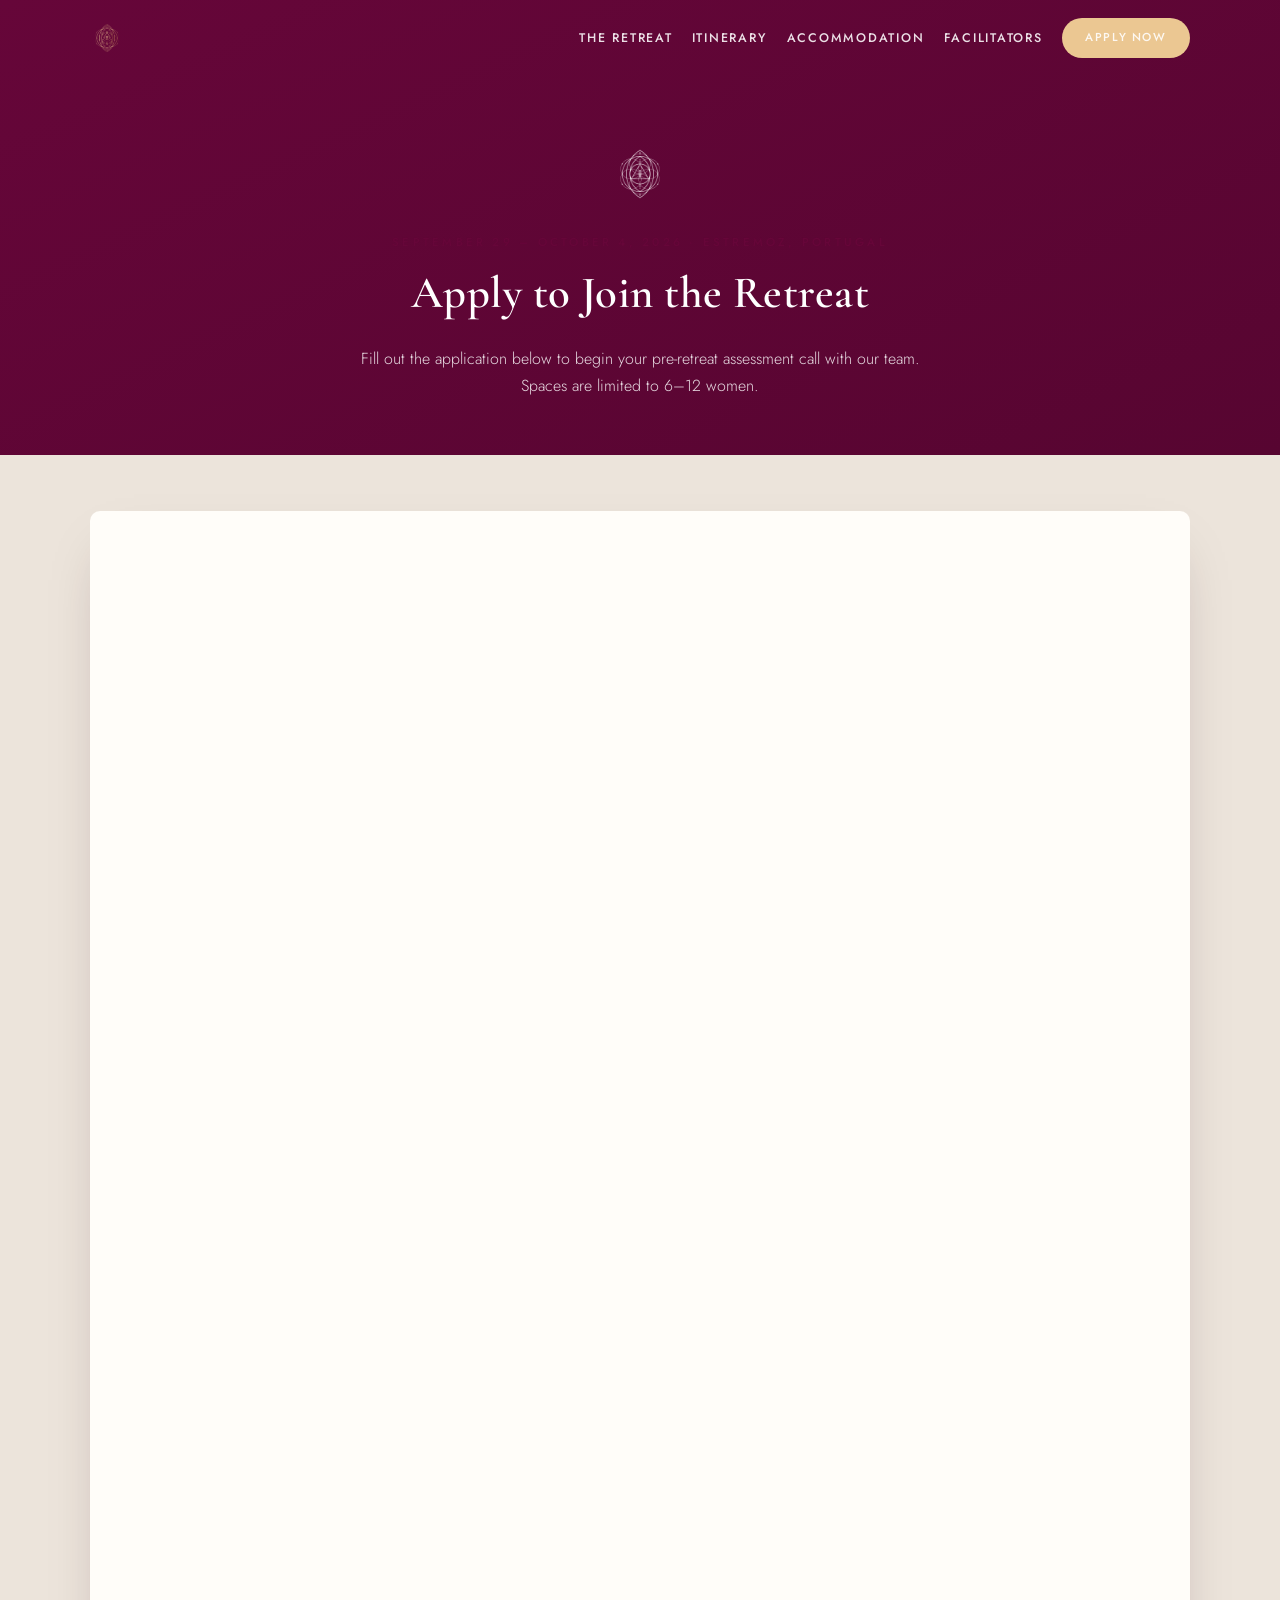
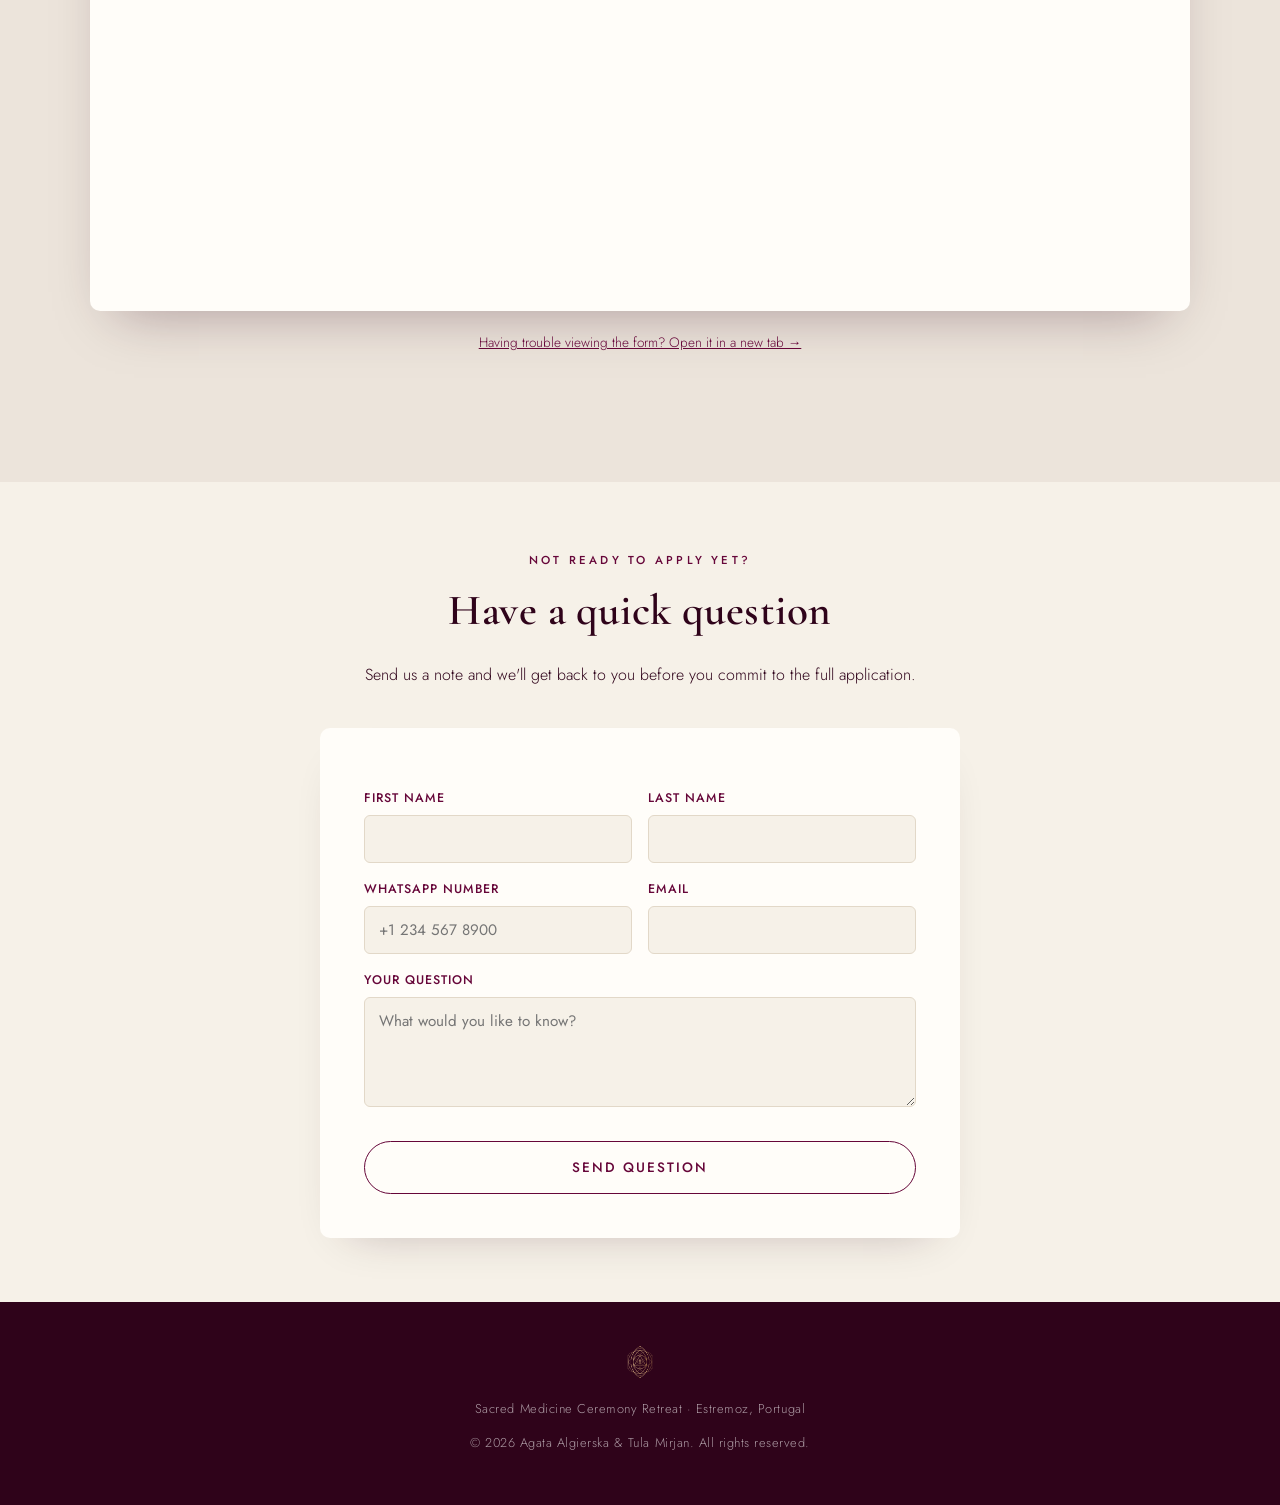
==== apply.html @ 9402968c "Add files via upload" ====
<!DOCTYPE html>
<html lang="en">
<script>document.documentElement.classList.add('js');</script>
<head>
<meta charset="UTF-8">
<meta name="viewport" content="width=device-width, initial-scale=1.0">
<title>Apply to Join — Sacred Medicine Ceremony Retreat</title>
<meta name="description" content="Apply to join the 6-day Sisterhood & Sacred Medicine Ceremony Retreat, September 29 – October 4, 2026 in Estremoz, Portugal.">
<link rel="icon" href="assets/images/logo-gold.png">
<link rel="preconnect" href="https://fonts.googleapis.com">
<link rel="preconnect" href="https://fonts.gstatic.com" crossorigin>
<link href="https://fonts.googleapis.com/css2?family=Cormorant+Garamond:ital,wght@0,400;0,500;0,600;0,700;1,500;1,600&family=Jost:wght@300;400;500;600&display=swap" rel="stylesheet">
<link rel="stylesheet" href="assets/css/style.css">
<style>
  #apply-hero{
    background: linear-gradient(155deg, var(--wine-deep) 0%, var(--wine-dark) 100%);
    color: var(--cream-alt); text-align:center;
    padding: 9rem 0 3.5rem;
  }
  #apply-hero h1{ color:#fff; font-size: clamp(2rem, 4vw, 2.8rem); }
  #apply-hero .logo-mark{ width:60px; margin:0 auto 1.5rem; }
  .tally-wrap{
    background: var(--white); border-radius:10px; overflow:hidden;
    box-shadow: 0 25px 55px -25px rgba(47,3,26,0.35);
  }
  .tally-wrap iframe{ width:100%; height: 1400px; border:0; display:block; }
  .fallback-link{ text-align:center; margin-top:1.25rem; font-size:0.85rem; }
  #quick-question{ background: var(--cream-alt); }
  .qform{
    max-width: 640px; margin: 2.5rem auto 0;
    background: var(--white); padding: clamp(1.75rem, 4vw, 2.75rem);
    border-radius: 10px; box-shadow: 0 20px 45px -30px rgba(47,3,26,0.3);
  }
  .qform .row{ display:grid; grid-template-columns:1fr 1fr; gap:1rem; }
  .qform label{ display:block; font-size:0.78rem; text-transform:uppercase; letter-spacing:0.08em; color:var(--wine-deep); margin: 1rem 0 0.4rem; font-weight:500; }
  .qform input, .qform textarea{
    width:100%; padding:0.75rem 0.9rem; border:1px solid #e2d8c8; border-radius:6px;
    font-family: var(--sans); font-size:0.95rem; background: var(--cream-alt); color: var(--ink);
  }
  .qform textarea{ min-height:110px; resize:vertical; }
  .qform button{ margin-top:1.6rem; width:100%; justify-content:center; }
  @media (max-width: 560px){ .qform .row{ grid-template-columns:1fr; } }
</style>
</head>
<body>

<nav id="site-nav" class="scrolled">
  <div class="container">
    <a href="index.html" class="nav-logo">
      <img src="assets/images/logo-gold.png" alt="Retreat sacred geometry mark">
    </a>
    <button class="nav-toggle" aria-label="Toggle menu"><span></span><span></span><span></span></button>
    <ul class="nav-links">
      <li><a href="index.html#about">The Retreat</a></li>
      <li><a href="index.html#itinerary">Itinerary</a></li>
      <li><a href="index.html#accommodation">Accommodation</a></li>
      <li><a href="index.html#facilitators">Facilitators</a></li>
      <li><a href="apply.html" class="btn btn-gold">Apply Now</a></li>
    </ul>
  </div>
</nav>

<header id="apply-hero">
  <div class="container">
    <div class="logo-mark"><img src="assets/images/logo-white.png" alt="Sacred geometry mark"></div>
    <span class="eyebrow">September 29 – October 4, 2026 · Estremoz, Portugal</span>
    <h1>Apply to Join the Retreat</h1>
    <p class="prose center" style="max-width:560px;margin:0.75rem auto 0;color:rgba(255,255,255,0.85);">Fill out the application below to begin your pre-retreat assessment call with our team. Spaces are limited to 6–12 women.</p>
  </div>
</header>

<section class="section" style="padding-top:3.5rem;">
  <div class="container">
    <div class="tally-wrap reveal">
      <iframe src="https://tally.so/r/7RgE1L" title="Retreat application form" loading="lazy"></iframe>
    </div>
    <p class="fallback-link"><a href="https://tally.so/r/7RgE1L" target="_blank" rel="noopener" style="color:var(--wine-deep);text-decoration:underline;">Having trouble viewing the form? Open it in a new tab &rarr;</a></p>
  </div>
</section>

<!-- ============ QUICK QUESTION FORM ============ -->
<section id="quick-question" class="section tight">
  <div class="container">
    <div class="center reveal" style="max-width:560px;margin:0 auto;">
      <span class="eyebrow">Not Ready to Apply Yet?</span>
      <h2>Have a quick question</h2>
      <p class="prose center">Send us a note and we'll get back to you before you commit to the full application.</p>
    </div>
    <form class="qform reveal" action="https://formsubmit.co/tulamirjan@gmail.com" method="POST">
      <input type="hidden" name="_subject" value="New retreat website inquiry">
      <input type="hidden" name="_template" value="table">
      <input type="hidden" name="_captcha" value="true">
      <div class="row">
        <div>
          <label for="q-first">First Name</label>
          <input type="text" id="q-first" name="First Name" required>
        </div>
        <div>
          <label for="q-last">Last Name</label>
          <input type="text" id="q-last" name="Last Name" required>
        </div>
      </div>
      <div class="row">
        <div>
          <label for="q-whatsapp">WhatsApp Number</label>
          <input type="tel" id="q-whatsapp" name="WhatsApp Number" placeholder="+1 234 567 8900" required>
        </div>
        <div>
          <label for="q-email">Email</label>
          <input type="email" id="q-email" name="Email" required>
        </div>
      </div>
      <label for="q-message">Your Question</label>
      <textarea id="q-message" name="Message" placeholder="What would you like to know?" required></textarea>
      <button type="submit" class="btn btn-outline-dark">Send Question</button>
    </form>
  </div>
</section>

<footer>
  <div class="container">
    <img src="assets/images/logo-gold.png" alt="Sacred geometry mark">
    <p class="fnote">Sacred Medicine Ceremony Retreat · Estremoz, Portugal</p>
    <p class="fnote">© 2026 Agata Algierska &amp; Tula Mirjan. All rights reserved.</p>
  </div>
</footer>

<script src="assets/js/script.js"></script>
</body>
</html>
---- assets/css/style.css ----
/* ===========================================================
   Tell Me, What Is It You Plan To Do With Your One Wild and
   Precious Life? — Sisterhood & Sacred Medicine Retreat
   =========================================================== */

:root{
  --wine-deep: #660639;
  --wine-dark: #570531;
  --ink:       #2f031a;
  --gold:      #ebc792;
  --gold-soft: #f2dfbb;
  --cream:     #ece4db;
  --cream-alt: #f6f1e8;
  --white:     #fffdf9;

  --serif: 'Cormorant Garamond', 'Times New Roman', serif;
  --sans: 'Jost', 'Helvetica Neue', Arial, sans-serif;

  --max: 1180px;
  --gap: clamp(1.5rem, 4vw, 4rem);
}

*, *::before, *::after{ box-sizing: border-box; }
html{ scroll-behavior: smooth; }
body{
  margin:0;
  font-family: var(--sans);
  color: var(--ink);
  background: var(--cream);
  line-height: 1.65;
  font-weight: 300;
  -webkit-font-smoothing: antialiased;
  overflow-x: hidden;
}
img{ max-width:100%; display:block; }
a{ color: inherit; text-decoration: none; }
h1,h2,h3,h4{
  font-family: var(--serif);
  font-weight: 600;
  line-height: 1.15;
  margin: 0 0 0.6em;
  letter-spacing: 0.01em;
}
p{ margin: 0 0 1em; }
.container{
  max-width: var(--max);
  margin: 0 auto;
  padding: 0 clamp(1.25rem, 4vw, 2.5rem);
}
.eyebrow{
  font-family: var(--sans);
  text-transform: uppercase;
  letter-spacing: 0.28em;
  font-size: 0.72rem;
  font-weight: 500;
  color: var(--wine-deep);
  display:inline-block;
  margin-bottom: 1rem;
}
section.on-wine .eyebrow{ color: var(--gold); }
.section{
  padding: clamp(4rem, 9vw, 7.5rem) 0;
  position: relative;
}
.section.on-wine{
  background: var(--wine-deep);
  color: var(--cream-alt);
}
.section.on-wine h2, .section.on-wine h3{ color: var(--white); }
.section.tight{ padding: clamp(2.5rem, 5vw, 4rem) 0; }
.center{ text-align: center; }
.divider{
  width: 46px; height: 46px;
  margin: 0 auto 1.75rem;
  opacity: 0.9;
}
.divider.small{ width: 30px; height: 30px; margin-bottom: 1.1rem; }
.divider img{ width:100%; height:100%; object-fit: contain; }

h2{ font-size: clamp(1.9rem, 3.4vw, 2.7rem); }
h2.display{ font-size: clamp(2.4rem, 5vw, 3.6rem); }
h3{ font-size: clamp(1.25rem, 2vw, 1.55rem); }
.lede{
  font-family: var(--serif);
  font-size: clamp(1.15rem, 2vw, 1.4rem);
  font-weight: 500;
  color: var(--wine-deep);
  max-width: 46ch;
  margin: 0 auto 1.5rem;
}
.section.on-wine .lede{ color: var(--gold); }
.prose{ max-width: 66ch; }
.prose.center{ margin-left:auto; margin-right:auto; }
.muted{ opacity: 0.75; }

/* ---------- Buttons ---------- */
.btn{
  display: inline-flex;
  align-items: center;
  gap: 0.6rem;
  padding: 0.95rem 2.1rem;
  border-radius: 999px;
  font-family: var(--sans);
  font-size: 0.85rem;
  text-transform: uppercase;
  letter-spacing: 0.15em;
  font-weight: 500;
  border: 1px solid transparent;
  cursor: pointer;
  transition: all 0.35s ease;
  white-space: nowrap;
}
.btn-gold{
  background: var(--gold);
  color: var(--wine-deep);
}
.btn-gold:hover{ background: var(--white); color: var(--wine-deep); transform: translateY(-2px); }
.btn-outline{
  background: transparent;
  color: var(--white);
  border-color: rgba(255,255,255,0.55);
}
.btn-outline:hover{ background: rgba(255,255,255,0.12); border-color:#fff; }
.btn-outline-dark{
  background: transparent;
  color: var(--wine-deep);
  border-color: var(--wine-deep);
}
.btn-outline-dark:hover{ background: var(--wine-deep); color:#fff; }

/* ---------- Nav ---------- */
#site-nav{
  position: fixed; top:0; left:0; right:0; z-index: 500;
  padding: 1.1rem 0;
  transition: background 0.4s ease, padding 0.4s ease, box-shadow .4s ease;
}
#site-nav .container{
  display:flex; align-items:center; justify-content:space-between;
}
#site-nav.scrolled{
  background: rgba(102,6,57,0.94);
  backdrop-filter: blur(6px);
  padding: 0.65rem 0;
  box-shadow: 0 6px 24px rgba(0,0,0,0.18);
}
.nav-logo{ display:flex; align-items:center; gap:0.6rem; flex-shrink:0; }
.nav-logo img{ height: 34px; width:auto; flex-shrink:0; }
.nav-logo span{
  font-family: var(--serif); font-weight:600; letter-spacing:0.03em;
  color: var(--white); font-size: 1rem; white-space:nowrap;
}
.nav-links{
  display:flex; align-items:center; gap: clamp(0.7rem, 1.5vw, 1.5rem);
  list-style:none; margin:0; padding:0;
}
.nav-links a{ white-space:nowrap; }
@media (max-width: 1150px){
  .nav-logo span{ display:none; }
}
.nav-links a{
  color: rgba(255,255,255,0.88);
  font-size: 0.78rem;
  text-transform: uppercase;
  letter-spacing: 0.14em;
  font-weight: 500;
  transition: color .25s ease;
}
.nav-links a:hover{ color: var(--gold); }
.nav-links .btn{ padding: 0.6rem 1.4rem; font-size: 0.72rem; }
.nav-toggle{ display:none; background:none; border:none; cursor:pointer; padding:0.4rem; }
.nav-toggle span{ display:block; width:26px; height:2px; background:#fff; margin:6px 0; transition: all .3s ease; }

/* ---------- Hero ---------- */
#hero{
  position: relative;
  min-height: 100svh;
  display:flex; align-items:center; justify-content:center;
  text-align:center;
  color: var(--white);
  overflow:hidden;
}
#hero .bg{
  position:absolute; inset:0;
  background-size: cover; background-position: center 65%;
  transform: scale(1.05);
}
#hero .scrim{
  position:absolute; inset:0;
  background: linear-gradient(180deg, rgba(47,3,26,0.55) 0%, rgba(102,6,57,0.55) 45%, rgba(87,5,49,0.88) 100%);
}
#hero .content{
  position:relative; z-index:2;
  max-width: 880px;
  padding: 8rem 1.5rem 4rem;
}
#hero .logo-mark{
  width: 78px; height:78px; margin: 0 auto 1.6rem;
}
#hero .eyebrow{ color: var(--gold); }
#hero h1{
  font-size: clamp(2.1rem, 5.6vw, 3.9rem);
  color: var(--white);
  font-style: italic;
  margin-bottom: 0.55em;
  text-shadow: 0 2px 22px rgba(0,0,0,0.25);
}
#hero .sub{
  font-family: var(--sans);
  font-size: clamp(0.95rem, 1.6vw, 1.15rem);
  letter-spacing: 0.06em;
  color: var(--gold-soft);
  margin-bottom: 2rem;
  font-weight: 400;
}
#hero .meta{
  display:flex; flex-wrap:wrap; gap: 0.6rem 1.4rem; justify-content:center;
  font-size: 0.85rem; letter-spacing: 0.04em; margin-bottom: 2.4rem;
  color: rgba(255,255,255,0.9);
}
#hero .meta b{ color:#fff; font-weight:500; }
#hero .cta-row{ display:flex; gap:1rem; justify-content:center; flex-wrap:wrap; }
.scroll-cue{
  position:absolute; bottom: 2rem; left:50%; transform: translateX(-50%);
  z-index:2; color: rgba(255,255,255,0.75); font-size: 0.68rem;
  letter-spacing: 0.3em; text-transform: uppercase;
  display:flex; flex-direction:column; align-items:center; gap:0.5rem;
}
.scroll-cue .line{ width:1px; height:34px; background: rgba(255,255,255,0.5); animation: scrollDown 2.2s infinite; }
@keyframes scrollDown{
  0%{ transform: scaleY(0); transform-origin: top; opacity:0; }
  40%{ transform: scaleY(1); transform-origin: top; opacity:1; }
  60%{ transform: scaleY(1); transform-origin: bottom; opacity:1;}
  100%{ transform: scaleY(0); transform-origin: bottom; opacity:0;}
}

/* ---------- Quote ---------- */
#quote{ background: var(--cream-alt); }
#quote blockquote{
  font-family: var(--serif);
  font-style: italic;
  font-size: clamp(1.3rem, 2.8vw, 2rem);
  color: var(--wine-deep);
  max-width: 850px;
  margin: 0 auto 1.2rem;
  font-weight: 500;
}
#quote cite{
  font-style: normal;
  font-family: var(--sans);
  text-transform: uppercase;
  letter-spacing: 0.2em;
  font-size: 0.75rem;
  color: var(--ink);
  opacity: 0.65;
}

/* ---------- Key details strip ---------- */
#key-details{
  background: var(--wine-dark);
  color: var(--cream-alt);
  padding: clamp(2rem, 4vw, 2.8rem) 0;
}
.details-grid{
  display:grid;
  grid-template-columns: repeat(6, 1fr);
  gap: 1.5rem;
  text-align:center;
}
.details-grid .item .label{
  display:block; text-transform:uppercase; letter-spacing:0.14em;
  font-size: 0.65rem; color: var(--gold); margin-bottom: 0.5rem;
}
.details-grid .item .value{
  font-family: var(--serif); font-size: clamp(1rem, 1.4vw, 1.25rem); color:#fff; font-weight:600;
}
@media (max-width: 900px){
  .details-grid{ grid-template-columns: repeat(3, 1fr); row-gap: 2rem; }
}
@media (max-width: 520px){
  .details-grid{ grid-template-columns: repeat(2, 1fr); }
}

/* ---------- Two column layout ---------- */
.split{
  display:grid;
  grid-template-columns: 1.05fr 0.95fr;
  gap: var(--gap);
  align-items:center;
}
.split.reverse{ grid-template-columns: 0.95fr 1.05fr; }
.split.reverse .media{ order:2; }
.split .media img{
  width:100%; height: 100%; object-fit:cover;
  border-radius: 6px;
  min-height: 360px;
  box-shadow: 0 25px 60px -20px rgba(47,3,26,0.35);
}
@media (max-width: 860px){
  .split, .split.reverse{ grid-template-columns: 1fr; }
  .split.reverse .media{ order:0; }
  .split .media img{ min-height: 260px; }
}

/* ---------- Ceremony panel ---------- */
#ceremony{
  background: linear-gradient(155deg, var(--wine-deep) 0%, var(--wine-dark) 100%);
  color: var(--cream-alt);
  position: relative;
}
#ceremony::before{
  content:"";
  position:absolute; inset:0;
  background-image: var(--fire-bg);
  background-size: cover; background-position: center;
  opacity: 0.16;
}
#ceremony .container{ position:relative; z-index:1; }
#ceremony .panel{
  max-width: 800px; margin: 0 auto; text-align:center;
}

/* ---------- Who this is for ---------- */
#who{ background: var(--cream); }
#who .frame{
  max-width: 760px; margin: 0 auto; text-align:center;
}

/* ---------- Special cards ---------- */
.cards3{
  display:grid; grid-template-columns: repeat(3, 1fr); gap: 1.75rem;
  margin-top: 3rem;
}
.card{
  background: var(--white);
  border-radius: 10px;
  overflow:hidden;
  box-shadow: 0 20px 45px -25px rgba(47,3,26,0.28);
  display:flex; flex-direction:column;
}
.card .thumb{ height: 210px; overflow:hidden; }
.card .thumb img{ width:100%; height:100%; object-fit:cover; transition: transform .6s ease; }
.card:hover .thumb img{ transform: scale(1.06); }
.card .body{ padding: 1.6rem 1.7rem 2rem; }
.card h3{ color: var(--wine-deep); margin-bottom: 0.5rem; }
.card p{ font-size: 0.94rem; margin-bottom:0; }
@media (max-width: 860px){
  .cards3{ grid-template-columns: 1fr; }
}

/* ---------- Itinerary ---------- */
#itinerary{ background: var(--cream-alt); }
.timeline{
  max-width: 780px; margin: 3rem auto 0;
  position:relative;
}
.timeline::before{
  content:""; position:absolute; left: 27px; top:6px; bottom:6px; width:1px;
  background: linear-gradient(var(--wine-deep), var(--gold));
  opacity:0.4;
}
.tl-item{
  display:grid; grid-template-columns: 56px 1fr; gap: 1.5rem;
  padding-bottom: 2.4rem; position:relative;
}
.tl-item:last-child{ padding-bottom:0; }
.tl-num{
  width:56px; height:56px; border-radius:50%;
  background: var(--wine-deep); color: var(--gold);
  display:flex; align-items:center; justify-content:center;
  font-family: var(--serif); font-size:1.3rem; font-weight:600;
  position: relative; z-index:1;
  box-shadow: 0 0 0 6px var(--cream-alt);
}
.tl-body h3{ margin-bottom: 0.35rem; color: var(--wine-deep); }
.tl-body p{ margin-bottom:0; font-size:0.95rem; }
.tl-checkinout{
  text-align:center; max-width: 780px; margin: 0 auto 1rem;
  font-size: 0.85rem; letter-spacing:0.05em; color: var(--wine-deep);
  text-transform: uppercase; font-weight:500;
}

/* ---------- Included checklist ---------- */
#included{ background: var(--cream); }
.check-grid{
  display:grid; grid-template-columns: 1fr 1fr; gap: 0.9rem 2.5rem;
  max-width: 980px; margin: 2.75rem auto 0;
}
.check-item{
  display:flex; align-items:flex-start; gap: 0.75rem;
  font-size: 0.98rem;
  padding: 0.4rem 0;
}
.check-item svg{ flex:none; width:20px; height:20px; margin-top:3px; }
.check-item svg circle{ fill: var(--wine-deep); }
.check-item svg path{ stroke:var(--gold); }
@media (max-width: 720px){
  .check-grid{ grid-template-columns: 1fr; }
}

/* ---------- Accommodation ---------- */
#accommodation{ background: var(--wine-deep); color: var(--cream-alt); }
.stay-grid{
  display:grid; grid-template-columns: 1fr 1fr; gap: 2.25rem;
  margin-top: 3rem;
}
.stay-card{
  background: var(--white); color: var(--ink);
  border-radius: 10px; overflow:hidden;
  box-shadow: 0 30px 60px -25px rgba(0,0,0,0.35);
}
.stay-gallery{
  display:grid; grid-template-columns: 1.4fr 1fr; grid-template-rows: 1fr 1fr; gap:3px; height: 260px;
  overflow: hidden;
}
.stay-gallery a{ display:block; width:100%; height:100%; overflow:hidden; }
.stay-gallery img{ width:100%; height:100%; object-fit:cover; }
.stay-gallery a:first-child{ grid-row: 1 / 3; }
.stay-body{ padding: 1.8rem 2rem 2.1rem; }
.stay-body .room-name{
  font-family: var(--serif); font-size: 1.5rem; font-weight:600; color: var(--wine-deep);
  margin-bottom: 0.2rem;
}
.stay-body .room-for{ font-size: 0.82rem; letter-spacing:0.06em; text-transform:uppercase; opacity:0.6; margin-bottom:0.9rem; }
.price-row{ display:flex; align-items:baseline; gap:0.75rem; margin-bottom:0.9rem; }
.price-row .price{ font-family: var(--serif); font-size:1.8rem; font-weight:600; color: var(--wine-deep); }
.price-row .early{ font-size:0.8rem; background: var(--gold-soft); color:var(--wine-deep); padding:0.25rem 0.65rem; border-radius:999px; font-weight:500; }
.stay-body .btn{ margin-top:0.75rem; padding:0.7rem 1.6rem; font-size:0.72rem; }
@media (max-width: 780px){
  .stay-grid{ grid-template-columns: 1fr; }
}

/* ---------- Food ---------- */
#food .split .media img{ min-height: 420px; }
.tag-row{ display:flex; flex-wrap:wrap; gap:0.6rem; margin-top:1.4rem; }
.tag{
  font-size: 0.76rem; letter-spacing:0.05em; text-transform:uppercase;
  padding: 0.4rem 0.9rem; border-radius:999px;
  background: var(--gold-soft); color: var(--wine-deep); font-weight:500;
}

/* ---------- Carousel ---------- */
#gallery{ background: var(--cream-alt); }
.carousel{ position:relative; margin-top: 3rem; }
.carousel-track{
  display:flex; gap: 1.1rem; overflow-x:auto; scroll-snap-type:x mandatory;
  scroll-behavior:smooth; padding: 0.5rem clamp(1.25rem,4vw,2.5rem) 1.5rem;
  margin: 0 clamp(-1.25rem,-4vw,-2.5rem);
  scrollbar-width:none;
}
.carousel-track::-webkit-scrollbar{ display:none; }
.carousel-track .slide{
  flex: 0 0 auto; scroll-snap-align:center;
  width: min(560px, 78vw);
  border-radius: 10px; overflow:hidden;
  box-shadow: 0 20px 45px -25px rgba(47,3,26,0.3);
  background: var(--white);
}
.carousel-track .slide img{
  width:100%; height: min(380px, 60vw); object-fit:cover; display:block;
}
.carousel-nav{
  display:flex; justify-content:center; gap:1rem; margin-top:1.5rem;
}
.carousel-nav button{
  width:44px; height:44px; border-radius:50%;
  border:1px solid var(--wine-deep); background:transparent; color:var(--wine-deep);
  cursor:pointer; font-size:1.1rem; transition: background .25s ease, color .25s ease;
  display:flex; align-items:center; justify-content:center;
}
.carousel-nav button:hover{ background:var(--wine-deep); color:#fff; }

/* ---------- Safety / Preparation / Integration ---------- */
.safety-section{ padding-top:0; overflow:hidden; }
.safety-photo-band{
  position:relative; width:100%;
  height: clamp(260px, 42vw, 480px);
  margin-bottom: clamp(3rem, 7vw, 5rem);
}
.safety-photo-band img{ width:100%; height:100%; object-fit:cover; object-position:center 35%; }
.safety-photo-band::after{
  content:""; position:absolute; inset:0;
  background: linear-gradient(180deg, rgba(47,3,26,0.15) 0%, rgba(47,3,26,0.55) 100%);
}
.safety-photo-caption{
  position:absolute; left:0; right:0; bottom:0; z-index:1;
  text-align:center; padding: 0 1.5rem 1.75rem;
}
.safety-photo-caption p{
  font-family: var(--serif); font-style:italic; color:#fff;
  font-size: clamp(1.05rem, 2vw, 1.4rem); margin:0;
  text-shadow: 0 2px 16px rgba(0,0,0,0.35);
}
.safety-wheel{
  display:grid; grid-template-columns: repeat(3, 1fr); gap: 0;
  margin-top: 4rem;
  border-top: 1px solid rgba(235,199,146,0.3);
  border-left: 1px solid rgba(235,199,146,0.3);
}
.safety-item{
  padding: 2.25rem 2rem;
  border-right: 1px solid rgba(235,199,146,0.3);
  border-bottom: 1px solid rgba(235,199,146,0.3);
  position:relative;
}
.safety-num{
  display:flex; align-items:center; justify-content:center;
  width:40px; height:40px; border-radius:50%;
  border: 1px solid var(--gold); color: var(--gold);
  font-family: var(--serif); font-size:1rem; letter-spacing:0.02em;
  margin-bottom: 1.1rem;
}
.safety-item h3{ color: var(--gold); font-size:1.08rem; margin-bottom:0.6rem; }
.safety-item p{ color: rgba(255,255,255,0.78); font-size:0.9rem; margin-bottom:0; }
@media (max-width: 900px){
  .safety-wheel{ grid-template-columns: repeat(2, 1fr); }
}
@media (max-width: 620px){
  .safety-wheel{ grid-template-columns: 1fr; }
}

/* ---------- Facilitators ---------- */
#facilitators{ background: var(--cream-alt); }
.together-banner{
  position:relative; border-radius: 10px; overflow:hidden;
  margin-bottom: 4rem;
  box-shadow: 0 30px 60px -25px rgba(47,3,26,0.35);
}
.together-banner img{ width:100%; height: clamp(260px, 40vw, 460px); object-fit:cover; object-position: 42% 82%; }
.together-banner .caption{
  position:absolute; left:0; right:0; bottom:0;
  padding: 2rem clamp(1.25rem,4vw,3rem) 1.6rem;
  background: linear-gradient(0deg, rgba(47,3,26,0.82), rgba(47,3,26,0));
  color:#fff;
}
.together-banner .caption p{
  font-family: var(--serif); font-style:italic; font-size: clamp(1.05rem,2vw,1.4rem); max-width:640px; margin:0;
}
.facil-grid{
  display:grid; grid-template-columns: 1fr 1fr; gap: 3rem;
}
.facil-card{ display:flex; flex-direction:column; }
.facil-photo{
  border-radius: 10px; overflow:hidden; margin-bottom: 1.6rem;
  box-shadow: 0 25px 55px -25px rgba(47,3,26,0.35);
  aspect-ratio: 4 / 5;
}
.facil-photo img{ width:100%; height:100%; object-fit:cover; }
.facil-card h3{ color: var(--wine-deep); font-size: 1.55rem; margin-bottom:0.15rem; }
.facil-card .role{
  text-transform:uppercase; letter-spacing:0.14em; font-size:0.72rem;
  color: var(--wine-deep); opacity:0.7; margin-bottom:1rem; display:block;
}
.facil-card p{ font-size: 0.96rem; }
@media (max-width: 820px){
  .facil-grid{ grid-template-columns: 1fr; gap: 3.5rem; }
}

/* ---------- Travel / Cancellation ---------- */
#practical{ background: var(--cream); }
.practical-grid{
  display:grid; grid-template-columns: 1fr 1fr; gap: var(--gap);
}
.practical-grid .box{
  background: var(--white); padding: 2rem 2.2rem; border-radius:10px;
  box-shadow: 0 20px 45px -30px rgba(47,3,26,0.3);
}
.practical-grid h3{ color: var(--wine-deep); }
.practical-grid p{ font-size: 0.94rem; margin-bottom: 0.6rem; }
@media (max-width: 780px){ .practical-grid{ grid-template-columns: 1fr; } }

/* ---------- Final CTA ---------- */
#book{
  background: linear-gradient(160deg, var(--wine-dark), var(--ink));
  color: var(--white); text-align:center;
}
#book .logo-mark{ width:64px; margin:0 auto 1.5rem; }
#book h2{ color:#fff; }
#book .price-note{ font-family: var(--serif); font-size:1.3rem; color: var(--gold); margin-bottom:2rem; }
#book .contact{ margin-top:2.2rem; font-size:0.9rem; opacity:0.85; }
#book .contact a{ text-decoration: underline; text-underline-offset:3px; }

/* ---------- Footer ---------- */
footer{
  background: var(--ink); color: rgba(255,255,255,0.6);
  padding: 2.5rem 0; text-align:center; font-size: 0.8rem;
}
footer img{ height: 40px; margin: 0 auto 1rem; opacity:0.9; }
footer .fnote{ letter-spacing:0.04em; }

/* ---------- Reveal animation (progressive enhancement: only animates if .js is present on <html>) ---------- */
.js .reveal{ opacity:0; transform: translateY(26px); transition: opacity .8s ease, transform .8s ease; }
.js .reveal.in{ opacity:1; transform:none; }

/* ---------- Mobile nav ---------- */
@media (max-width: 880px){
  .nav-toggle{ display:block; }
  .nav-links{
    position: fixed; inset: 0 0 0 auto; width: min(300px, 80vw);
    background: var(--wine-deep);
    flex-direction: column; align-items:flex-start;
    padding: 6.5rem 2rem 2rem; gap: 1.6rem;
    transform: translateX(100%); transition: transform .4s ease;
  }
  .nav-links.open{ transform: translateX(0); }
  .nav-links .btn{ margin-top:0.5rem; }
}

@media (max-width: 640px){
  #hero .meta{ font-size: 0.78rem; gap:0.5rem 1rem; }
}
@media (max-width: 520px){
  #hero .content{ padding-top: 6.5rem; padding-bottom: 2rem; }
  .scroll-cue{ display:none; }
}
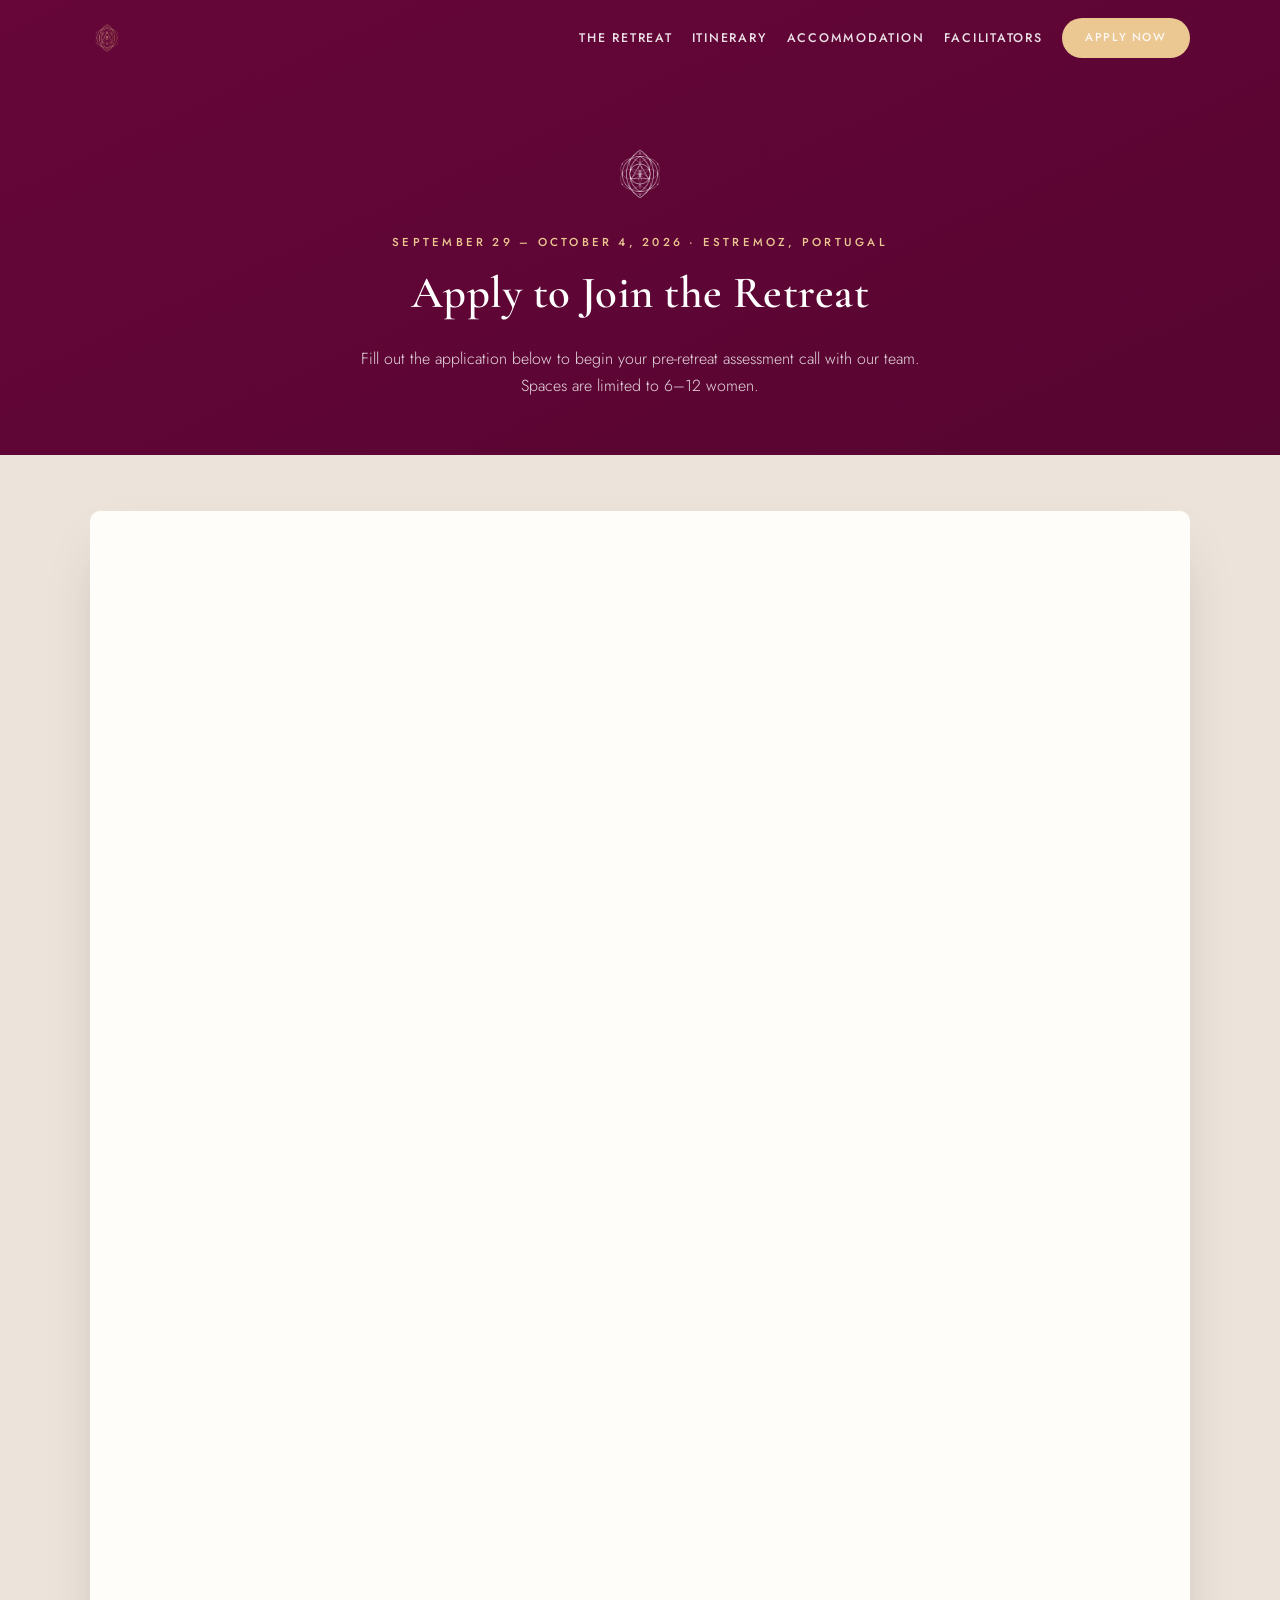
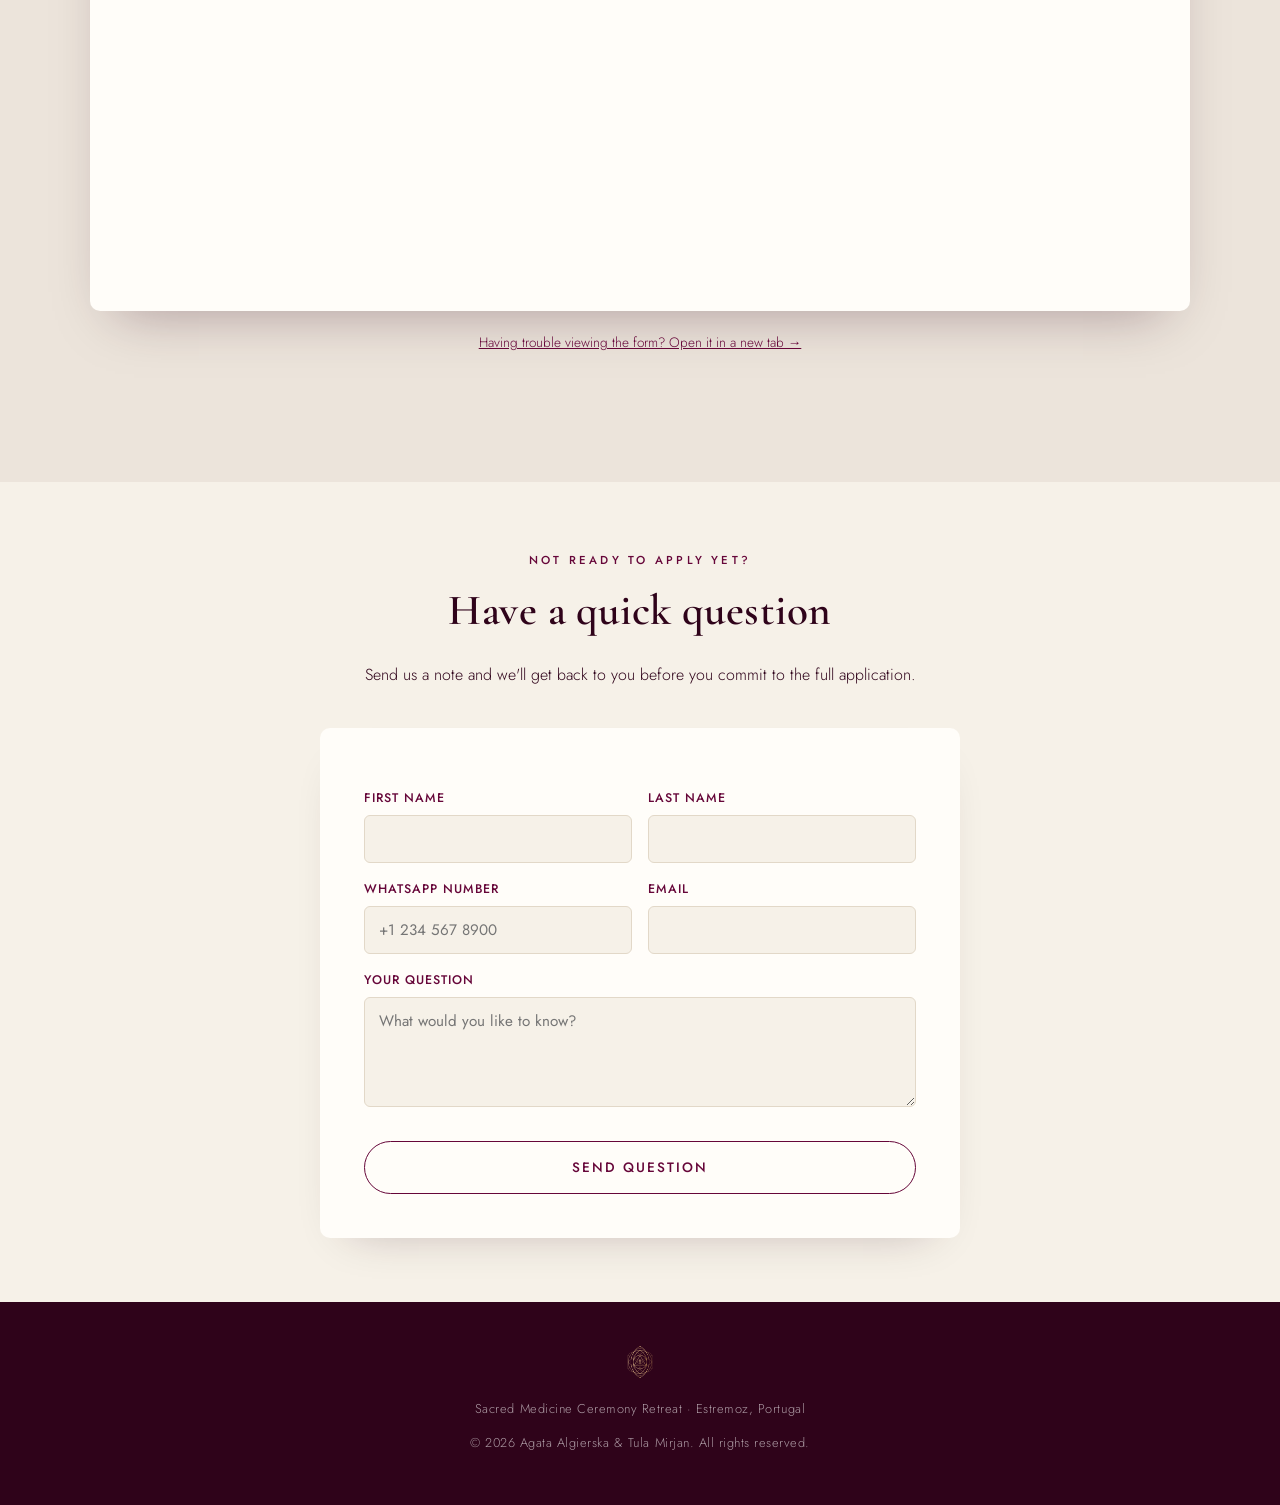
==== commit ed16b611: "Add files via upload" ====
--- a/apply.html
+++ b/apply.html
@@ -6,7 +6,7 @@
 <meta name="viewport" content="width=device-width, initial-scale=1.0">
 <title>Apply to Join — Sacred Medicine Ceremony Retreat</title>
 <meta name="description" content="Apply to join the 6-day Sisterhood & Sacred Medicine Ceremony Retreat, September 29 – October 4, 2026 in Estremoz, Portugal.">
-<link rel="icon" href="assets/images/logo-gold.png">
+<link rel="icon" href="assets/images/hero-main.jpg">
 <link rel="preconnect" href="https://fonts.googleapis.com">
 <link rel="preconnect" href="https://fonts.gstatic.com" crossorigin>
 <link href="https://fonts.googleapis.com/css2?family=Cormorant+Garamond:ital,wght@0,400;0,500;0,600;0,700;1,500;1,600&family=Jost:wght@300;400;500;600&display=swap" rel="stylesheet">
@@ -17,6 +17,7 @@
     color: var(--cream-alt); text-align:center;
     padding: 9rem 0 3.5rem;
   }
+  #apply-hero .eyebrow{ color: var(--gold); }
   #apply-hero h1{ color:#fff; font-size: clamp(2rem, 4vw, 2.8rem); }
   #apply-hero .logo-mark{ width:60px; margin:0 auto 1.5rem; }
   .tally-wrap{
--- a/assets/css/style.css
+++ b/assets/css/style.css
@@ -307,10 +307,8 @@
   color: var(--cream-alt);
   position: relative;
 }
-#ceremony::before{
-  content:"";
+.ceremony-bg{
   position:absolute; inset:0;
-  background-image: var(--fire-bg);
   background-size: cover; background-position: center;
   opacity: 0.16;
 }
@@ -558,7 +556,7 @@
 /* ---------- Travel / Cancellation ---------- */
 #practical{ background: var(--cream); }
 .practical-grid{
-  display:grid; grid-template-columns: 1fr 1fr; gap: var(--gap);
+  display:grid; grid-template-columns: repeat(3, 1fr); gap: clamp(1.25rem, 2.5vw, 2rem);
 }
 .practical-grid .box{
   background: var(--white); padding: 2rem 2.2rem; border-radius:10px;
@@ -566,7 +564,8 @@
 }
 .practical-grid h3{ color: var(--wine-deep); }
 .practical-grid p{ font-size: 0.94rem; margin-bottom: 0.6rem; }
-@media (max-width: 780px){ .practical-grid{ grid-template-columns: 1fr; } }
+@media (max-width: 980px){ .practical-grid{ grid-template-columns: 1fr 1fr; } }
+@media (max-width: 620px){ .practical-grid{ grid-template-columns: 1fr; } }
 
 /* ---------- Final CTA ---------- */
 #book{
@@ -612,3 +611,6 @@
   #hero .content{ padding-top: 6.5rem; padding-bottom: 2rem; }
   .scroll-cue{ display:none; }
 }
+@media (max-height: 760px){
+  .scroll-cue{ display:none; }
+}
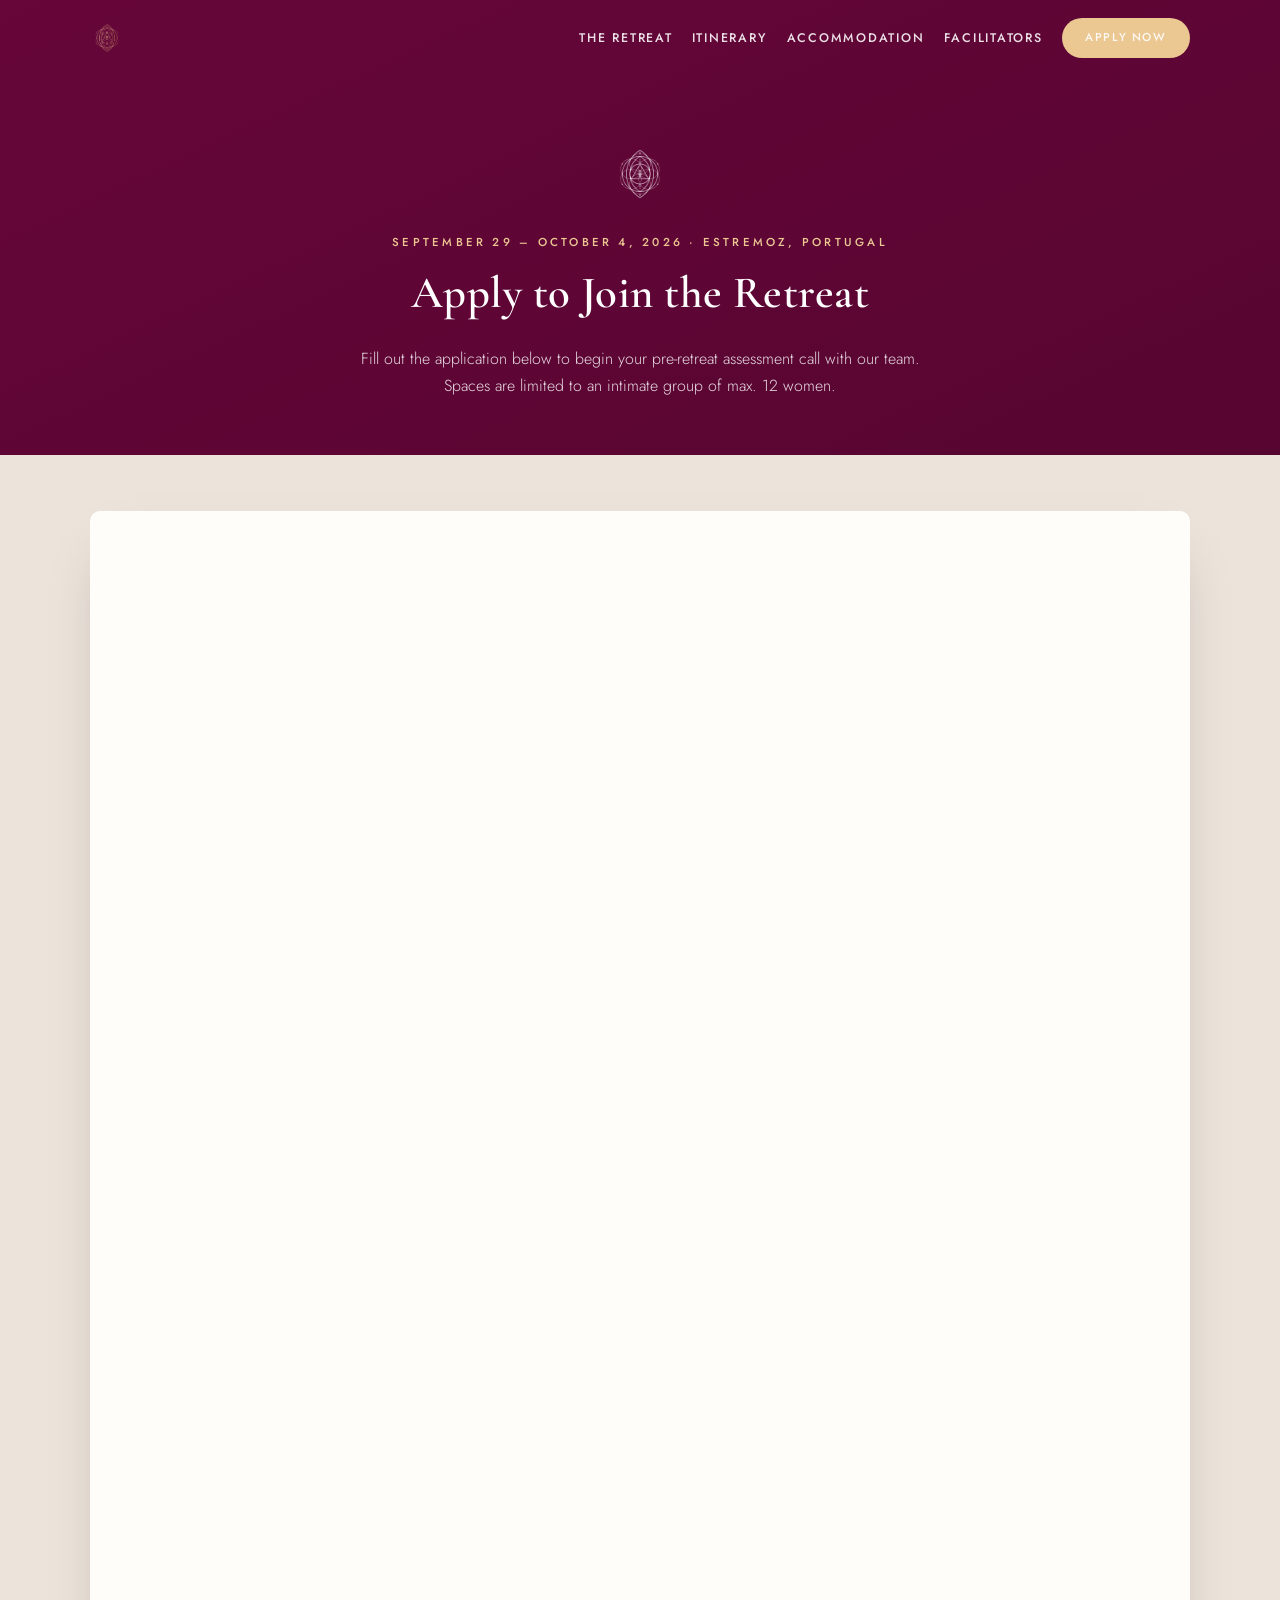
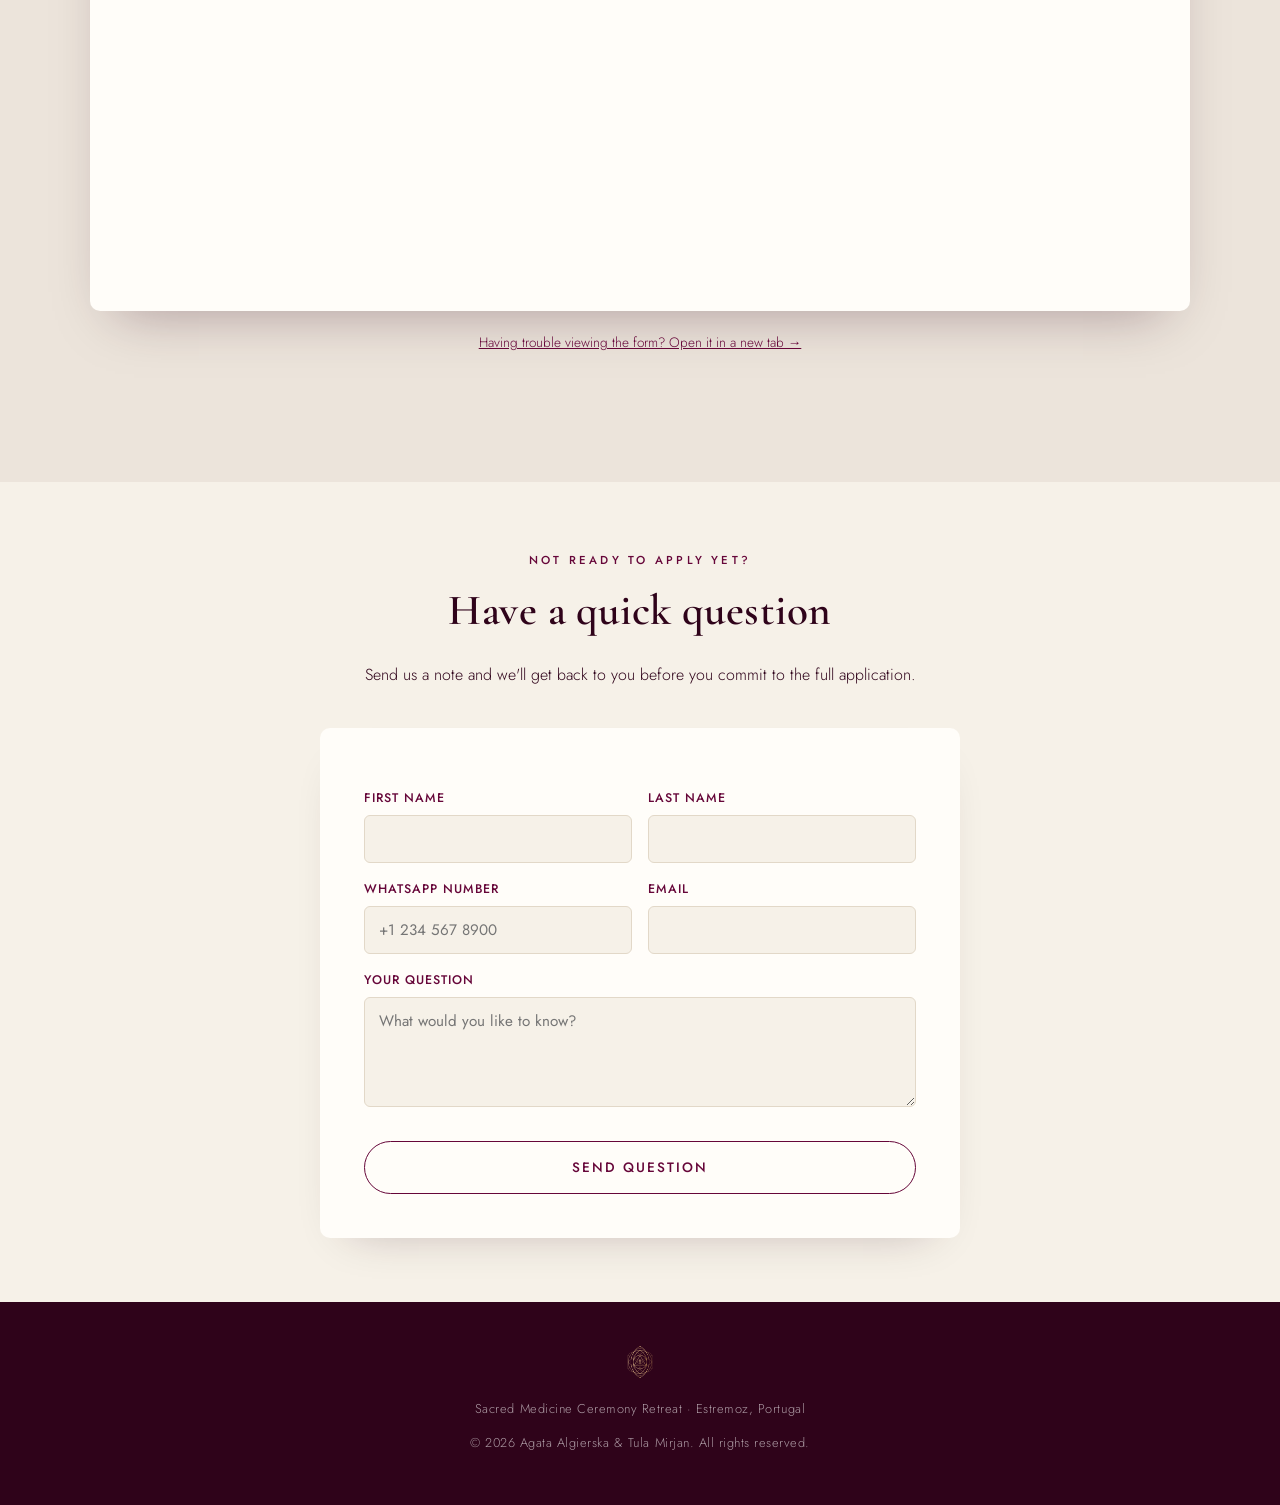
==== commit 46b937ff: "Add files via upload" ====
--- a/apply.html
+++ b/apply.html
@@ -66,7 +66,7 @@
     <div class="logo-mark"><img src="assets/images/logo-white.png" alt="Sacred geometry mark"></div>
     <span class="eyebrow">September 29 – October 4, 2026 · Estremoz, Portugal</span>
     <h1>Apply to Join the Retreat</h1>
-    <p class="prose center" style="max-width:560px;margin:0.75rem auto 0;color:rgba(255,255,255,0.85);">Fill out the application below to begin your pre-retreat assessment call with our team. Spaces are limited to 6–12 women.</p>
+    <p class="prose center" style="max-width:560px;margin:0.75rem auto 0;color:rgba(255,255,255,0.85);">Fill out the application below to begin your pre-retreat assessment call with our team. Spaces are limited to an intimate group of max. 12 women.</p>
   </div>
 </header>
 
--- a/assets/css/style.css
+++ b/assets/css/style.css
@@ -220,8 +220,8 @@
 #hero .meta b{ color:#fff; font-weight:500; }
 #hero .cta-row{ display:flex; gap:1rem; justify-content:center; flex-wrap:wrap; }
 .scroll-cue{
-  position:absolute; bottom: 2rem; left:50%; transform: translateX(-50%);
-  z-index:2; color: rgba(255,255,255,0.75); font-size: 0.68rem;
+  margin-top: 2.75rem;
+  color: rgba(255,255,255,0.75); font-size: 0.68rem;
   letter-spacing: 0.3em; text-transform: uppercase;
   display:flex; flex-direction:column; align-items:center; gap:0.5rem;
 }
@@ -371,6 +371,7 @@
 }
 .tl-body h3{ margin-bottom: 0.35rem; color: var(--wine-deep); }
 .tl-body p{ margin-bottom:0; font-size:0.95rem; }
+.tl-link{ display:inline-block; margin-top:0.3rem; color:var(--wine-deep); text-decoration:underline; text-underline-offset:2px; font-style:italic; }
 .tl-checkinout{
   text-align:center; max-width: 780px; margin: 0 auto 1rem;
   font-size: 0.85rem; letter-spacing:0.05em; color: var(--wine-deep);
@@ -379,20 +380,37 @@
 
 /* ---------- Included checklist ---------- */
 #included{ background: var(--cream); }
-.check-grid{
-  display:grid; grid-template-columns: 1fr 1fr; gap: 0.9rem 2.5rem;
-  max-width: 980px; margin: 2.75rem auto 0;
-}
-.check-item{
-  display:flex; align-items:flex-start; gap: 0.75rem;
-  font-size: 0.98rem;
-  padding: 0.4rem 0;
-}
-.check-item svg{ flex:none; width:20px; height:20px; margin-top:3px; }
-.check-item svg circle{ fill: var(--wine-deep); }
-.check-item svg path{ stroke:var(--gold); }
-@media (max-width: 720px){
-  .check-grid{ grid-template-columns: 1fr; }
+.included-grid{
+  display:grid; grid-template-columns: repeat(3, 1fr); gap: 2rem;
+  margin: 3.5rem auto 0; align-items: start;
+}
+.included-col{
+  background: var(--white); border-radius: 10px;
+  padding: 2.2rem 2rem 2.4rem;
+  box-shadow: 0 20px 45px -30px rgba(47,3,26,0.3);
+  height: 100%;
+}
+.included-col h3{
+  color: var(--wine-deep); text-align:center; font-size: 1.2rem;
+  padding-bottom: 1rem; margin-bottom: 1.4rem;
+  border-bottom: 1px solid var(--gold-soft);
+}
+.included-list{ list-style:none; margin:0; padding:0; }
+.included-list li{
+  display:flex; align-items:flex-start; gap: 0.65rem;
+  font-size: 0.94rem; padding: 0.5rem 0;
+}
+.included-list li:not(:last-child){ border-bottom: 1px dashed rgba(102,6,57,0.12); }
+.included-list svg{ flex:none; width:19px; height:19px; margin-top:2px; }
+.included-list svg circle{ fill: var(--wine-deep); }
+.included-list svg path{ stroke:var(--gold); }
+@media (max-width: 980px){
+  .included-grid{ grid-template-columns: 1fr 1fr; }
+  .included-col:last-child{ grid-column: 1 / -1; }
+}
+@media (max-width: 640px){
+  .included-grid{ grid-template-columns: 1fr; }
+  .included-col:last-child{ grid-column: auto; }
 }
 
 /* ---------- Accommodation ---------- */
@@ -609,8 +627,8 @@
 }
 @media (max-width: 520px){
   #hero .content{ padding-top: 6.5rem; padding-bottom: 2rem; }
-  .scroll-cue{ display:none; }
-}
-@media (max-height: 760px){
-  .scroll-cue{ display:none; }
-}
+}
+@media (max-height: 700px){
+  .scroll-cue{ margin-top: 1.25rem; }
+  .scroll-cue .line{ height: 18px; }
+}
